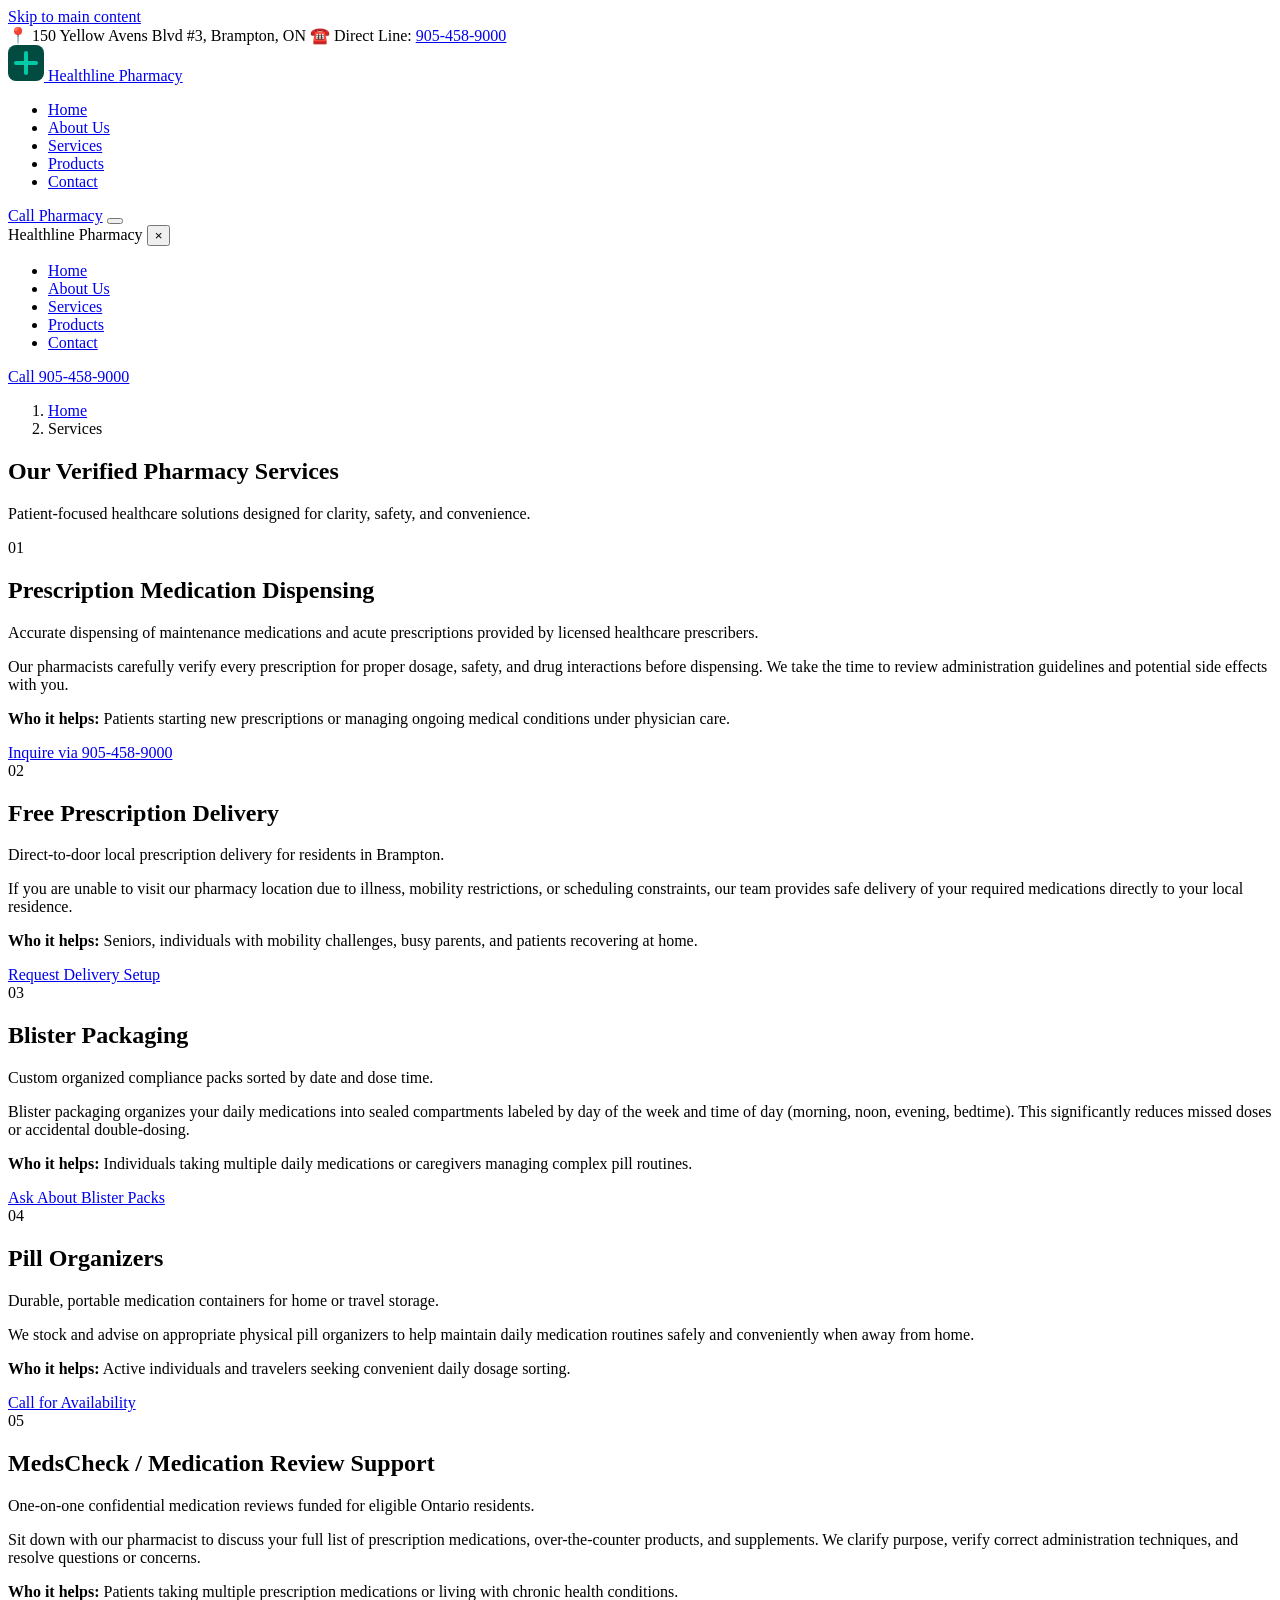
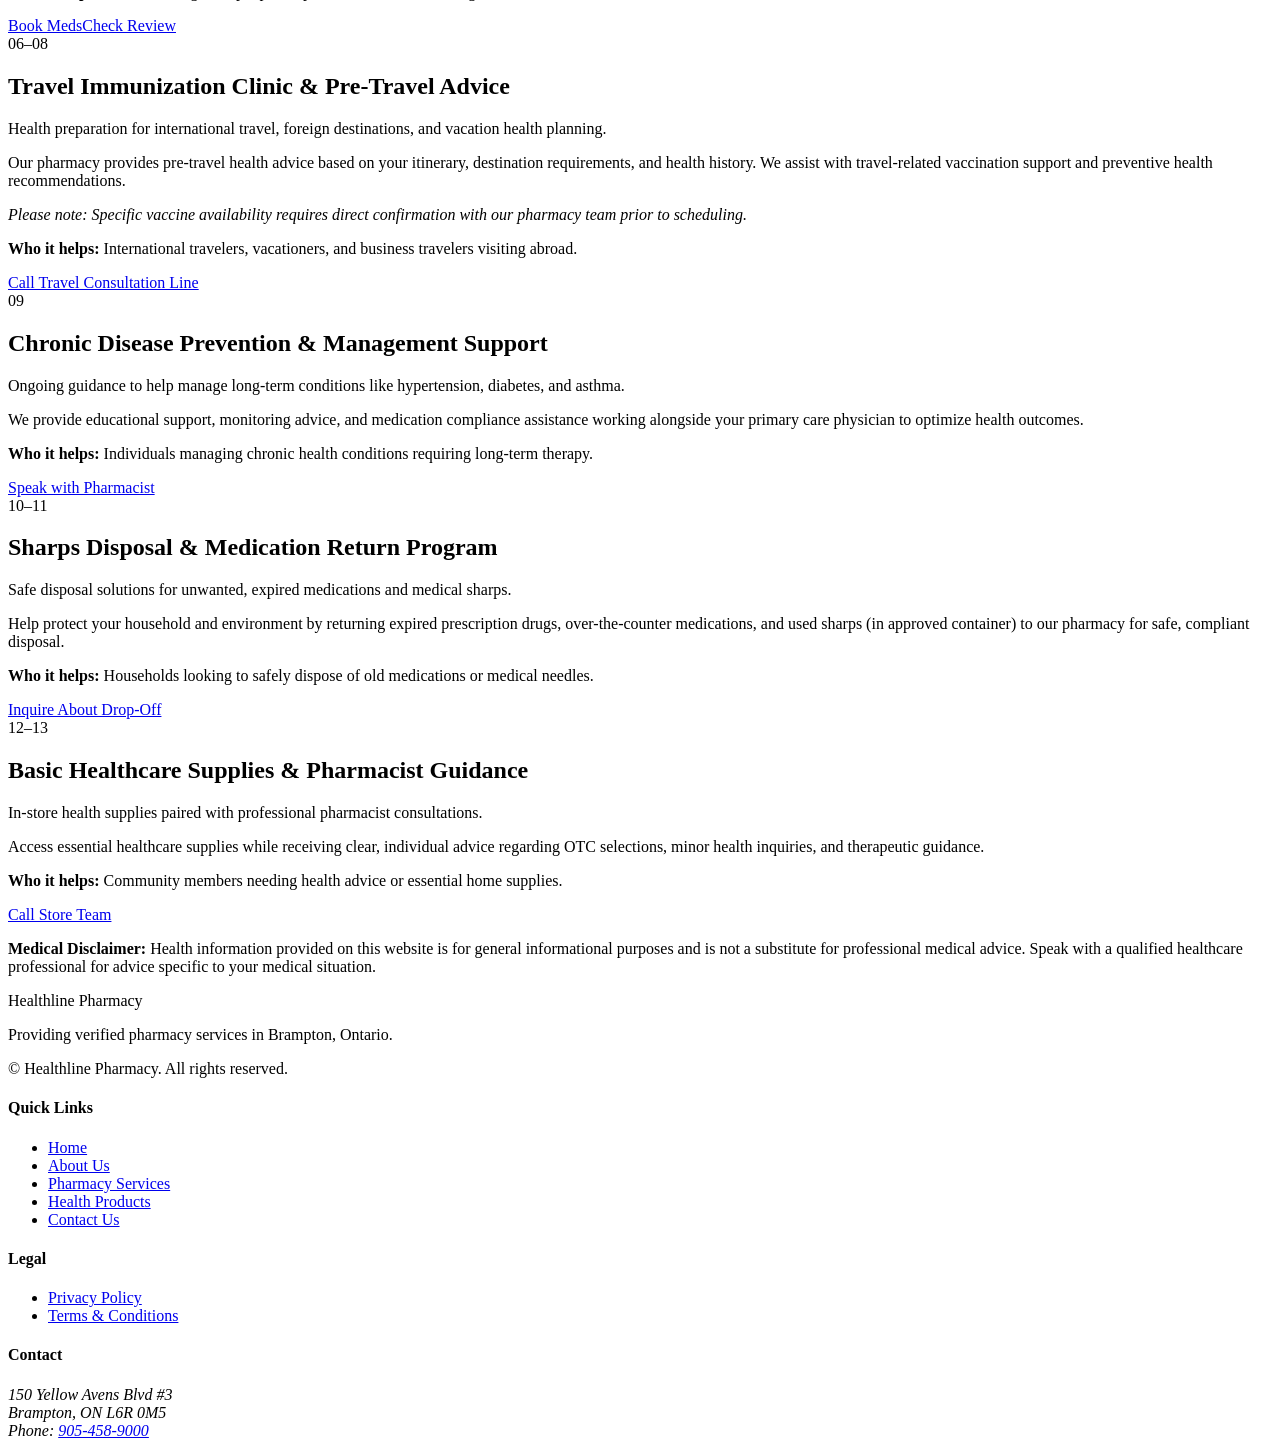
==== products.html @ 66e03da8 "Create products.html" ====
<!DOCTYPE html>
<html lang="en-CA">
<head>
  <meta charset="UTF-8">
  <meta name="viewport" content="width=device-width, initial-scale=1.0">
  <title>Pharmacy Services | Healthline Pharmacy Brampton</title>
  <meta name="description" content="Explore verified services at Healthline Pharmacy: Free prescription delivery, blister packaging, MedsCheck reviews, travel immunization, and sharps disposal in Brampton.">
  <meta name="robots" content="index, follow">
  <link rel="canonical" href="https://www.healthlinepharmacy.ca/services.html">

  <meta property="og:type" content="article">
  <meta property="og:title" content="Verified Pharmacy Services | Healthline Pharmacy">
  <meta property="og:description" content="Comprehensive list of 13 verified healthcare services offered at Healthline Pharmacy in Brampton, Ontario.">
  <meta property="og:url" content="https://www.healthlinepharmacy.ca/services.html">

  <link rel="stylesheet" href="style.css">

  <script type="application/ld+json">
  {
    "@context": "https://schema.org",
    "@type": "BreadcrumbList",
    "itemListElement": [
      {
        "@type": "ListItem",
        "position": 1,
        "name": "Home",
        "item": "https://www.healthlinepharmacy.ca/"
      },
      {
        "@type": "ListItem",
        "position": 2,
        "name": "Services",
        "item": "https://www.healthlinepharmacy.ca/services.html"
      }
    ]
  }
  </script>
</head>
<body>

  <a href="#main-content" class="skip-link">Skip to main content</a>

  <div class="announcement-bar">
    <div class="container announcement-content">
      <span>📍 150 Yellow Avens Blvd #3, Brampton, ON</span>
      <span>☎️ Direct Line: <a href="tel:+19054589000">905-458-9000</a></span>
    </div>
  </div>

  <header class="site-header" id="site-header">
    <div class="container header-inner">
      <a href="index.html" class="brand-logo" aria-label="Healthline Pharmacy Home">
        <svg width="36" height="36" viewBox="0 0 36 36" fill="none" aria-hidden="true">
          <rect width="36" height="36" rx="8" fill="#024B40"/>
          <path d="M18 8V28M8 18H28" stroke="#00C9A7" stroke-width="4" stroke-linecap="round"/>
        </svg>
        <span class="brand-text">Healthline <span>Pharmacy</span></span>
      </a>

      <nav class="desktop-nav" aria-label="Primary Navigation">
        <ul class="nav-list">
          <li><a href="index.html" class="nav-link">Home</a></li>
          <li><a href="about.html" class="nav-link">About Us</a></li>
          <li><a href="services.html" class="nav-link">Services</a></li>
          <li><a href="products.html" class="nav-link">Products</a></li>
          <li><a href="contact.html" class="nav-link">Contact</a></li>
        </ul>
      </nav>

      <div class="header-cta-group">
        <a href="tel:+19054589000" class="btn btn-primary btn-sm">Call Pharmacy</a>
        <button class="mobile-toggle" id="mobile-toggle" aria-expanded="false" aria-controls="mobile-menu" aria-label="Toggle Navigation Menu">
          <span class="hamburger-box"><span class="hamburger-inner"></span></span>
        </button>
      </div>
    </div>
  </header>

  <div class="mobile-overlay" id="mobile-overlay" aria-hidden="true"></div>

  <div class="mobile-menu" id="mobile-menu" aria-hidden="true">
    <div class="mobile-menu-header">
      <span class="brand-text">Healthline <span>Pharmacy</span></span>
      <button class="mobile-close" id="mobile-close" aria-label="Close Navigation Menu">&times;</button>
    </div>
    <nav aria-label="Mobile Navigation">
      <ul class="mobile-nav-list">
        <li><a href="index.html" class="mobile-nav-link">Home</a></li>
        <li><a href="about.html" class="mobile-nav-link">About Us</a></li>
        <li><a href="services.html" class="mobile-nav-link">Services</a></li>
        <li><a href="products.html" class="mobile-nav-link">Products</a></li>
        <li><a href="contact.html" class="mobile-nav-link">Contact</a></li>
      </ul>
    </nav>
    <div class="mobile-menu-footer">
      <a href="tel:+19054589000" class="btn btn-primary btn-block">Call 905-458-9000</a>
    </div>
  </div>

  <main id="main-content">
    <section class="page-header">
      <div class="container">
        <nav class="breadcrumb-nav" aria-label="Breadcrumb">
          <ol class="breadcrumb-list">
            <li><a href="index.html">Home</a></li>
            <li aria-current="page">Services</li>
          </ol>
        </nav>
        <h1>Our Verified Pharmacy Services</h1>
        <p class="page-subtitle">Patient-focused healthcare solutions designed for clarity, safety, and convenience.</p>
      </div>
    </section>

    <section class="section">
      <div class="container">
        <div class="service-detail-list">

          <!-- 1. Prescription Dispensing -->
          <article class="service-detail-card" id="prescription-dispensing">
            <div class="service-header-inline">
              <span class="service-num">01</span>
              <h2>Prescription Medication Dispensing</h2>
            </div>
            <p class="lead-text">Accurate dispensing of maintenance medications and acute prescriptions provided by licensed healthcare prescribers.</p>
            <p>Our pharmacists carefully verify every prescription for proper dosage, safety, and drug interactions before dispensing. We take the time to review administration guidelines and potential side effects with you.</p>
            <p><strong>Who it helps:</strong> Patients starting new prescriptions or managing ongoing medical conditions under physician care.</p>
            <div class="spacer-xs"></div>
            <a href="tel:+19054589000" class="btn btn-primary btn-sm">Inquire via 905-458-9000</a>
          </article>

          <!-- 2. Free Delivery -->
          <article class="service-detail-card" id="free-delivery">
            <div class="service-header-inline">
              <span class="service-num">02</span>
              <h2>Free Prescription Delivery</h2>
            </div>
            <p class="lead-text">Direct-to-door local prescription delivery for residents in Brampton.</p>
            <p>If you are unable to visit our pharmacy location due to illness, mobility restrictions, or scheduling constraints, our team provides safe delivery of your required medications directly to your local residence.</p>
            <p><strong>Who it helps:</strong> Seniors, individuals with mobility challenges, busy parents, and patients recovering at home.</p>
            <div class="spacer-xs"></div>
            <a href="tel:+19054589000" class="btn btn-primary btn-sm">Request Delivery Setup</a>
          </article>

          <!-- 3. Blister Packaging -->
          <article class="service-detail-card" id="blister-packaging">
            <div class="service-header-inline">
              <span class="service-num">03</span>
              <h2>Blister Packaging</h2>
            </div>
            <p class="lead-text">Custom organized compliance packs sorted by date and dose time.</p>
            <p>Blister packaging organizes your daily medications into sealed compartments labeled by day of the week and time of day (morning, noon, evening, bedtime). This significantly reduces missed doses or accidental double-dosing.</p>
            <p><strong>Who it helps:</strong> Individuals taking multiple daily medications or caregivers managing complex pill routines.</p>
            <div class="spacer-xs"></div>
            <a href="tel:+19054589000" class="btn btn-primary btn-sm">Ask About Blister Packs</a>
          </article>

          <!-- 4. Pill Organizers -->
          <article class="service-detail-card" id="pill-organizers">
            <div class="service-header-inline">
              <span class="service-num">04</span>
              <h2>Pill Organizers</h2>
            </div>
            <p class="lead-text">Durable, portable medication containers for home or travel storage.</p>
            <p>We stock and advise on appropriate physical pill organizers to help maintain daily medication routines safely and conveniently when away from home.</p>
            <p><strong>Who it helps:</strong> Active individuals and travelers seeking convenient daily dosage sorting.</p>
            <div class="spacer-xs"></div>
            <a href="tel:+19054589000" class="btn btn-primary btn-sm">Call for Availability</a>
          </article>

          <!-- 5. MedsCheck -->
          <article class="service-detail-card" id="medscheck">
            <div class="service-header-inline">
              <span class="service-num">05</span>
              <h2>MedsCheck / Medication Review Support</h2>
            </div>
            <p class="lead-text">One-on-one confidential medication reviews funded for eligible Ontario residents.</p>
            <p>Sit down with our pharmacist to discuss your full list of prescription medications, over-the-counter products, and supplements. We clarify purpose, verify correct administration techniques, and resolve questions or concerns.</p>
            <p><strong>Who it helps:</strong> Patients taking multiple prescription medications or living with chronic health conditions.</p>
            <div class="spacer-xs"></div>
            <a href="tel:+19054589000" class="btn btn-primary btn-sm">Book MedsCheck Review</a>
          </article>

          <!-- 6, 7, 8. Travel Clinic & Support -->
          <article class="service-detail-card" id="travel-health">
            <div class="service-header-inline">
              <span class="service-num">06–08</span>
              <h2>Travel Immunization Clinic & Pre-Travel Advice</h2>
            </div>
            <p class="lead-text">Health preparation for international travel, foreign destinations, and vacation health planning.</p>
            <p>Our pharmacy provides pre-travel health advice based on your itinerary, destination requirements, and health history. We assist with travel-related vaccination support and preventive health recommendations.</p>
            <p><em>Please note: Specific vaccine availability requires direct confirmation with our pharmacy team prior to scheduling.</em></p>
            <p><strong>Who it helps:</strong> International travelers, vacationers, and business travelers visiting abroad.</p>
            <div class="spacer-xs"></div>
            <a href="tel:+19054589000" class="btn btn-primary btn-sm">Call Travel Consultation Line</a>
          </article>

          <!-- 9. Chronic Disease Management -->
          <article class="service-detail-card" id="chronic-disease">
            <div class="service-header-inline">
              <span class="service-num">09</span>
              <h2>Chronic Disease Prevention & Management Support</h2>
            </div>
            <p class="lead-text">Ongoing guidance to help manage long-term conditions like hypertension, diabetes, and asthma.</p>
            <p>We provide educational support, monitoring advice, and medication compliance assistance working alongside your primary care physician to optimize health outcomes.</p>
            <p><strong>Who it helps:</strong> Individuals managing chronic health conditions requiring long-term therapy.</p>
            <div class="spacer-xs"></div>
            <a href="tel:+19054589000" class="btn btn-primary btn-sm">Speak with Pharmacist</a>
          </article>

          <!-- 10 & 11. Sharps & Medication Return -->
          <article class="service-detail-card" id="safe-disposal">
            <div class="service-header-inline">
              <span class="service-num">10–11</span>
              <h2>Sharps Disposal & Medication Return Program</h2>
            </div>
            <p class="lead-text">Safe disposal solutions for unwanted, expired medications and medical sharps.</p>
            <p>Help protect your household and environment by returning expired prescription drugs, over-the-counter medications, and used sharps (in approved container) to our pharmacy for safe, compliant disposal.</p>
            <p><strong>Who it helps:</strong> Households looking to safely dispose of old medications or medical needles.</p>
            <div class="spacer-xs"></div>
            <a href="tel:+19054589000" class="btn btn-primary btn-sm">Inquire About Drop-Off</a>
          </article>

          <!-- 12 & 13. Supplies & Guidance -->
          <article class="service-detail-card" id="guidance-supplies">
            <div class="service-header-inline">
              <span class="service-num">12–13</span>
              <h2>Basic Healthcare Supplies & Pharmacist Guidance</h2>
            </div>
            <p class="lead-text">In-store health supplies paired with professional pharmacist consultations.</p>
            <p>Access essential healthcare supplies while receiving clear, individual advice regarding OTC selections, minor health inquiries, and therapeutic guidance.</p>
            <p><strong>Who it helps:</strong> Community members needing health advice or essential home supplies.</p>
            <div class="spacer-xs"></div>
            <a href="tel:+19054589000" class="btn btn-primary btn-sm">Call Store Team</a>
          </article>

        </div>
      </div>
    </section>

    <!-- Disclaimer -->
    <section class="disclaimer-section">
      <div class="container">
        <p><strong>Medical Disclaimer:</strong> Health information provided on this website is for general informational purposes and is not a substitute for professional medical advice. Speak with a qualified healthcare professional for advice specific to your medical situation.</p>
      </div>
    </section>
  </main>

  <footer class="site-footer">
    <div class="container footer-grid">
      <div class="footer-col brand-col">
        <span class="brand-text text-white">Healthline <span>Pharmacy</span></span>
        <p>Providing verified pharmacy services in Brampton, Ontario.</p>
        <p class="copyright-text">&copy; <span id="current-year"></span> Healthline Pharmacy. All rights reserved.</p>
      </div>

      <div class="footer-col">
        <h4>Quick Links</h4>
        <ul class="footer-links">
          <li><a href="index.html">Home</a></li>
          <li><a href="about.html">About Us</a></li>
          <li><a href="services.html">Pharmacy Services</a></li>
          <li><a href="products.html">Health Products</a></li>
          <li><a href="contact.html">Contact Us</a></li>
        </ul>
      </div>

      <div class="footer-col">
        <h4>Legal</h4>
        <ul class="footer-links">
          <li><a href="privacy-policy.html">Privacy Policy</a></li>
          <li><a href="terms-and-conditions.html">Terms & Conditions</a></li>
        </ul>
      </div>

      <div class="footer-col">
        <h4>Contact</h4>
        <address class="footer-address">
          150 Yellow Avens Blvd #3<br>
          Brampton, ON L6R 0M5<br>
          Phone: <a href="tel:+19054589000">905-458-9000</a>
        </address>
      </div>
    </div>
  </footer>

  <script src="main.js" defer></script>
  <script src="animations.js" defer></script>
</body>
</html>
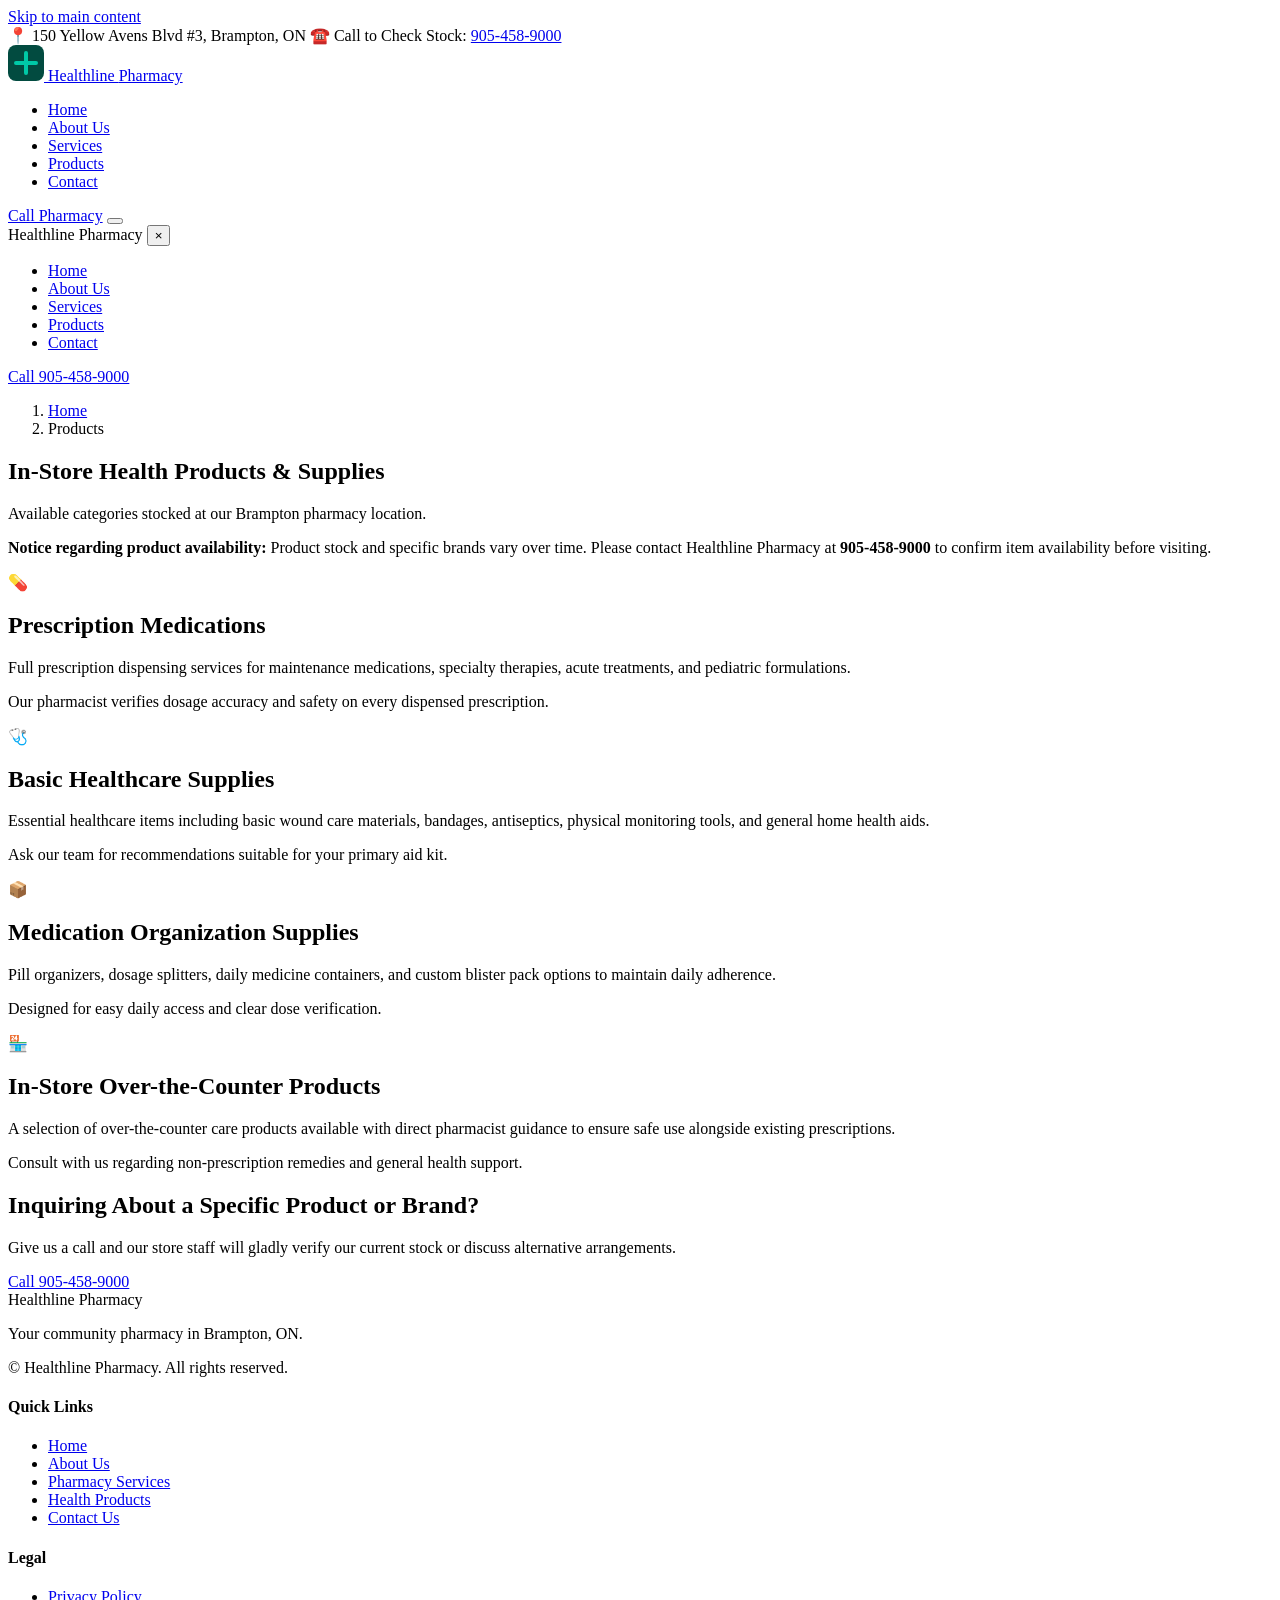
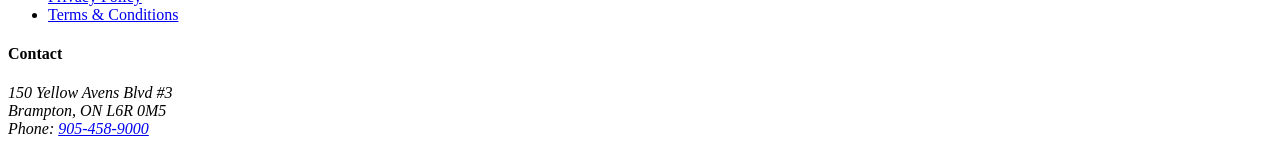
==== commit 71404283: "Update products.html" ====
--- a/products.html
+++ b/products.html
@@ -3,15 +3,15 @@
 <head>
   <meta charset="UTF-8">
   <meta name="viewport" content="width=device-width, initial-scale=1.0">
-  <title>Pharmacy Services | Healthline Pharmacy Brampton</title>
-  <meta name="description" content="Explore verified services at Healthline Pharmacy: Free prescription delivery, blister packaging, MedsCheck reviews, travel immunization, and sharps disposal in Brampton.">
+  <title>Products & Health Supplies | Healthline Pharmacy Brampton</title>
+  <meta name="description" content="Browse available product categories at Healthline Pharmacy in Brampton including prescription medications, healthcare supplies, and pill organizers.">
   <meta name="robots" content="index, follow">
-  <link rel="canonical" href="https://www.healthlinepharmacy.ca/services.html">
+  <link rel="canonical" href="https://www.healthlinepharmacy.ca/products.html">
 
   <meta property="og:type" content="article">
-  <meta property="og:title" content="Verified Pharmacy Services | Healthline Pharmacy">
-  <meta property="og:description" content="Comprehensive list of 13 verified healthcare services offered at Healthline Pharmacy in Brampton, Ontario.">
-  <meta property="og:url" content="https://www.healthlinepharmacy.ca/services.html">
+  <meta property="og:title" content="Products & Health Supplies | Healthline Pharmacy">
+  <meta property="og:description" content="Overview of product categories available at Healthline Pharmacy in Brampton, ON. Call 905-458-9000 to verify item availability.">
+  <meta property="og:url" content="https://www.healthlinepharmacy.ca/products.html">
 
   <link rel="stylesheet" href="style.css">
 
@@ -29,8 +29,8 @@
       {
         "@type": "ListItem",
         "position": 2,
-        "name": "Services",
-        "item": "https://www.healthlinepharmacy.ca/services.html"
+        "name": "Products",
+        "item": "https://www.healthlinepharmacy.ca/products.html"
       }
     ]
   }
@@ -43,7 +43,7 @@
   <div class="announcement-bar">
     <div class="container announcement-content">
       <span>📍 150 Yellow Avens Blvd #3, Brampton, ON</span>
-      <span>☎️ Direct Line: <a href="tel:+19054589000">905-458-9000</a></span>
+      <span>☎️ Call to Check Stock: <a href="tel:+19054589000">905-458-9000</a></span>
     </div>
   </div>
 
@@ -103,144 +103,60 @@
         <nav class="breadcrumb-nav" aria-label="Breadcrumb">
           <ol class="breadcrumb-list">
             <li><a href="index.html">Home</a></li>
-            <li aria-current="page">Services</li>
+            <li aria-current="page">Products</li>
           </ol>
         </nav>
-        <h1>Our Verified Pharmacy Services</h1>
-        <p class="page-subtitle">Patient-focused healthcare solutions designed for clarity, safety, and convenience.</p>
+        <h1>In-Store Health Products & Supplies</h1>
+        <p class="page-subtitle">Available categories stocked at our Brampton pharmacy location.</p>
       </div>
     </section>
 
     <section class="section">
       <div class="container">
-        <div class="service-detail-list">
-
-          <!-- 1. Prescription Dispensing -->
-          <article class="service-detail-card" id="prescription-dispensing">
-            <div class="service-header-inline">
-              <span class="service-num">01</span>
-              <h2>Prescription Medication Dispensing</h2>
-            </div>
-            <p class="lead-text">Accurate dispensing of maintenance medications and acute prescriptions provided by licensed healthcare prescribers.</p>
-            <p>Our pharmacists carefully verify every prescription for proper dosage, safety, and drug interactions before dispensing. We take the time to review administration guidelines and potential side effects with you.</p>
-            <p><strong>Who it helps:</strong> Patients starting new prescriptions or managing ongoing medical conditions under physician care.</p>
-            <div class="spacer-xs"></div>
-            <a href="tel:+19054589000" class="btn btn-primary btn-sm">Inquire via 905-458-9000</a>
-          </article>
-
-          <!-- 2. Free Delivery -->
-          <article class="service-detail-card" id="free-delivery">
-            <div class="service-header-inline">
-              <span class="service-num">02</span>
-              <h2>Free Prescription Delivery</h2>
-            </div>
-            <p class="lead-text">Direct-to-door local prescription delivery for residents in Brampton.</p>
-            <p>If you are unable to visit our pharmacy location due to illness, mobility restrictions, or scheduling constraints, our team provides safe delivery of your required medications directly to your local residence.</p>
-            <p><strong>Who it helps:</strong> Seniors, individuals with mobility challenges, busy parents, and patients recovering at home.</p>
-            <div class="spacer-xs"></div>
-            <a href="tel:+19054589000" class="btn btn-primary btn-sm">Request Delivery Setup</a>
-          </article>
-
-          <!-- 3. Blister Packaging -->
-          <article class="service-detail-card" id="blister-packaging">
-            <div class="service-header-inline">
-              <span class="service-num">03</span>
-              <h2>Blister Packaging</h2>
-            </div>
-            <p class="lead-text">Custom organized compliance packs sorted by date and dose time.</p>
-            <p>Blister packaging organizes your daily medications into sealed compartments labeled by day of the week and time of day (morning, noon, evening, bedtime). This significantly reduces missed doses or accidental double-dosing.</p>
-            <p><strong>Who it helps:</strong> Individuals taking multiple daily medications or caregivers managing complex pill routines.</p>
-            <div class="spacer-xs"></div>
-            <a href="tel:+19054589000" class="btn btn-primary btn-sm">Ask About Blister Packs</a>
-          </article>
-
-          <!-- 4. Pill Organizers -->
-          <article class="service-detail-card" id="pill-organizers">
-            <div class="service-header-inline">
-              <span class="service-num">04</span>
-              <h2>Pill Organizers</h2>
-            </div>
-            <p class="lead-text">Durable, portable medication containers for home or travel storage.</p>
-            <p>We stock and advise on appropriate physical pill organizers to help maintain daily medication routines safely and conveniently when away from home.</p>
-            <p><strong>Who it helps:</strong> Active individuals and travelers seeking convenient daily dosage sorting.</p>
-            <div class="spacer-xs"></div>
-            <a href="tel:+19054589000" class="btn btn-primary btn-sm">Call for Availability</a>
-          </article>
-
-          <!-- 5. MedsCheck -->
-          <article class="service-detail-card" id="medscheck">
-            <div class="service-header-inline">
-              <span class="service-num">05</span>
-              <h2>MedsCheck / Medication Review Support</h2>
-            </div>
-            <p class="lead-text">One-on-one confidential medication reviews funded for eligible Ontario residents.</p>
-            <p>Sit down with our pharmacist to discuss your full list of prescription medications, over-the-counter products, and supplements. We clarify purpose, verify correct administration techniques, and resolve questions or concerns.</p>
-            <p><strong>Who it helps:</strong> Patients taking multiple prescription medications or living with chronic health conditions.</p>
-            <div class="spacer-xs"></div>
-            <a href="tel:+19054589000" class="btn btn-primary btn-sm">Book MedsCheck Review</a>
-          </article>
-
-          <!-- 6, 7, 8. Travel Clinic & Support -->
-          <article class="service-detail-card" id="travel-health">
-            <div class="service-header-inline">
-              <span class="service-num">06–08</span>
-              <h2>Travel Immunization Clinic & Pre-Travel Advice</h2>
-            </div>
-            <p class="lead-text">Health preparation for international travel, foreign destinations, and vacation health planning.</p>
-            <p>Our pharmacy provides pre-travel health advice based on your itinerary, destination requirements, and health history. We assist with travel-related vaccination support and preventive health recommendations.</p>
-            <p><em>Please note: Specific vaccine availability requires direct confirmation with our pharmacy team prior to scheduling.</em></p>
-            <p><strong>Who it helps:</strong> International travelers, vacationers, and business travelers visiting abroad.</p>
-            <div class="spacer-xs"></div>
-            <a href="tel:+19054589000" class="btn btn-primary btn-sm">Call Travel Consultation Line</a>
-          </article>
-
-          <!-- 9. Chronic Disease Management -->
-          <article class="service-detail-card" id="chronic-disease">
-            <div class="service-header-inline">
-              <span class="service-num">09</span>
-              <h2>Chronic Disease Prevention & Management Support</h2>
-            </div>
-            <p class="lead-text">Ongoing guidance to help manage long-term conditions like hypertension, diabetes, and asthma.</p>
-            <p>We provide educational support, monitoring advice, and medication compliance assistance working alongside your primary care physician to optimize health outcomes.</p>
-            <p><strong>Who it helps:</strong> Individuals managing chronic health conditions requiring long-term therapy.</p>
-            <div class="spacer-xs"></div>
-            <a href="tel:+19054589000" class="btn btn-primary btn-sm">Speak with Pharmacist</a>
-          </article>
-
-          <!-- 10 & 11. Sharps & Medication Return -->
-          <article class="service-detail-card" id="safe-disposal">
-            <div class="service-header-inline">
-              <span class="service-num">10–11</span>
-              <h2>Sharps Disposal & Medication Return Program</h2>
-            </div>
-            <p class="lead-text">Safe disposal solutions for unwanted, expired medications and medical sharps.</p>
-            <p>Help protect your household and environment by returning expired prescription drugs, over-the-counter medications, and used sharps (in approved container) to our pharmacy for safe, compliant disposal.</p>
-            <p><strong>Who it helps:</strong> Households looking to safely dispose of old medications or medical needles.</p>
-            <div class="spacer-xs"></div>
-            <a href="tel:+19054589000" class="btn btn-primary btn-sm">Inquire About Drop-Off</a>
-          </article>
-
-          <!-- 12 & 13. Supplies & Guidance -->
-          <article class="service-detail-card" id="guidance-supplies">
-            <div class="service-header-inline">
-              <span class="service-num">12–13</span>
-              <h2>Basic Healthcare Supplies & Pharmacist Guidance</h2>
-            </div>
-            <p class="lead-text">In-store health supplies paired with professional pharmacist consultations.</p>
-            <p>Access essential healthcare supplies while receiving clear, individual advice regarding OTC selections, minor health inquiries, and therapeutic guidance.</p>
-            <p><strong>Who it helps:</strong> Community members needing health advice or essential home supplies.</p>
-            <div class="spacer-xs"></div>
-            <a href="tel:+19054589000" class="btn btn-primary btn-sm">Call Store Team</a>
-          </article>
-
+        <div class="notice-box text-center max-width-700 margin-auto spacer-md">
+          <p><strong>Notice regarding product availability:</strong> Product stock and specific brands vary over time. Please contact Healthline Pharmacy at <strong>905-458-9000</strong> to confirm item availability before visiting.</p>
         </div>
+
+        <div class="grid grid-2">
+          
+          <div class="card">
+            <div class="trust-icon">💊</div>
+            <h2>Prescription Medications</h2>
+            <p>Full prescription dispensing services for maintenance medications, specialty therapies, acute treatments, and pediatric formulations.</p>
+            <p>Our pharmacist verifies dosage accuracy and safety on every dispensed prescription.</p>
+          </div>
+
+          <div class="card">
+            <div class="trust-icon">🩺</div>
+            <h2>Basic Healthcare Supplies</h2>
+            <p>Essential healthcare items including basic wound care materials, bandages, antiseptics, physical monitoring tools, and general home health aids.</p>
+            <p>Ask our team for recommendations suitable for your primary aid kit.</p>
+          </div>
+
+          <div class="card">
+            <div class="trust-icon">📦</div>
+            <h2>Medication Organization Supplies</h2>
+            <p>Pill organizers, dosage splitters, daily medicine containers, and custom blister pack options to maintain daily adherence.</p>
+            <p>Designed for easy daily access and clear dose verification.</p>
+          </div>
+
+          <div class="card">
+            <div class="trust-icon">🏪</div>
+            <h2>In-Store Over-the-Counter Products</h2>
+            <p>A selection of over-the-counter care products available with direct pharmacist guidance to ensure safe use alongside existing prescriptions.</p>
+            <p>Consult with us regarding non-prescription remedies and general health support.</p>
+          </div>
+
+        </div>
       </div>
     </section>
 
-    <!-- Disclaimer -->
-    <section class="disclaimer-section">
-      <div class="container">
-        <p><strong>Medical Disclaimer:</strong> Health information provided on this website is for general informational purposes and is not a substitute for professional medical advice. Speak with a qualified healthcare professional for advice specific to your medical situation.</p>
+    <section class="section bg-light text-center">
+      <div class="container max-width-700">
+        <h2>Inquiring About a Specific Product or Brand?</h2>
+        <p>Give us a call and our store staff will gladly verify our current stock or discuss alternative arrangements.</p>
+        <div class="spacer-sm"></div>
+        <a href="tel:+19054589000" class="btn btn-primary btn-lg">Call 905-458-9000</a>
       </div>
     </section>
   </main>
@@ -249,7 +165,7 @@
     <div class="container footer-grid">
       <div class="footer-col brand-col">
         <span class="brand-text text-white">Healthline <span>Pharmacy</span></span>
-        <p>Providing verified pharmacy services in Brampton, Ontario.</p>
+        <p>Your community pharmacy in Brampton, ON.</p>
         <p class="copyright-text">&copy; <span id="current-year"></span> Healthline Pharmacy. All rights reserved.</p>
       </div>
 
